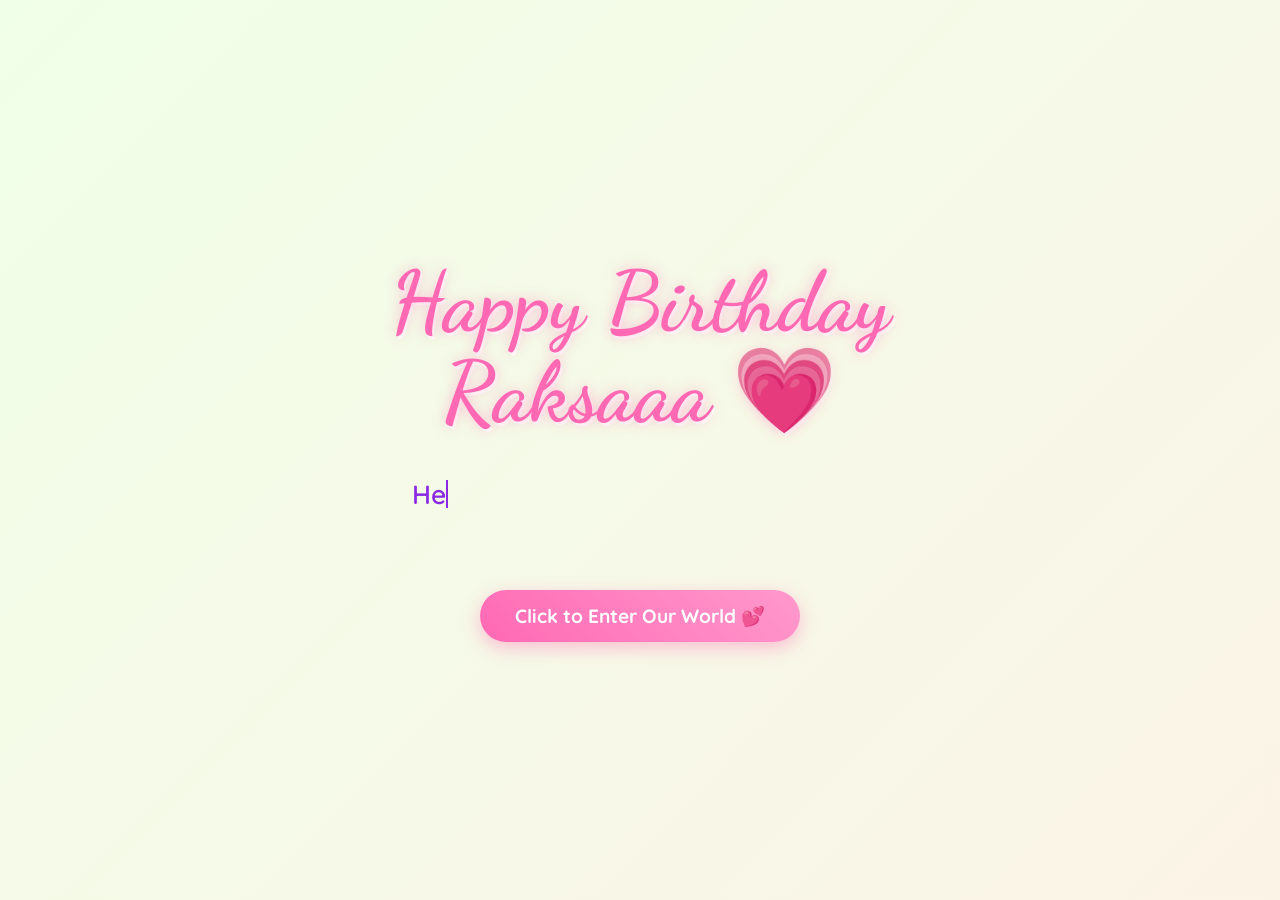
==== index.html @ 2706ee84 "done" ====
<!DOCTYPE html>
<html lang="en">
<head>
    <meta charset="UTF-8">
    <meta name="viewport" content="width=device-width, initial-scale=1, viewport-fit=cover">
    <meta name="theme-color" content="#ffe6f1">
    <title>Happy Birthday 🎂</title>
    <link rel="icon" href="data:image/svg+xml,<svg xmlns=%22http://www.w3.org/2000/svg%22 viewBox=%220 0 100 100%22><text y=%22.9em%22 font-size=%2290%22>🎂</text></svg>">
    <link rel="preconnect" href="https://fonts.googleapis.com">
    <link rel="preconnect" href="https://fonts.gstatic.com" crossorigin>
    <link href="https://fonts.googleapis.com/css2?family=Dancing+Script:wght@600;700&family=Quicksand:wght@500;600;700&display=swap" rel="stylesheet">
    <link rel="stylesheet" href="common.css">
    <link rel="stylesheet" href="style.css">
    <script src="common.js" defer></script>
    <script src="script.js" defer></script>
</head>
<body class="page-home">
    <main class="hero">
        <h1 class="title">Happy Birthday Raksaaa&nbsp;💗</h1>

        <p class="greeting" aria-label="Hey You Know What! You're the most adorable human I ever met! 💖">
            <span class="typed" aria-hidden="true"></span><span class="caret" aria-hidden="true"></span><span class="rest" aria-hidden="true"></span>
        </p>

        <button class="btn cta" type="button">Click to Enter Our World 💕</button>
    </main>
</body>
</html>
---- common.css ----
/* =========================================================
   Shared styles – tokens, background, buttons, effects
   ========================================================= */
:root {
    --pink: #ff69b4;
    --pink-soft: #ff99cc;
    --pink-deep: #e0489a;
    --purple: #8a2be2;
    --ink: #4a3a4f;
    --card: rgba(255, 255, 255, 0.88);
    --font-display: 'Dancing Script', 'Bubblegum Sans', cursive;
    --font-body: 'Quicksand', system-ui, -apple-system, 'Segoe UI', Roboto, Arial, sans-serif;
    --radius: 22px;
    --pad: clamp(1rem, 4.5vw, 2rem);
    --ease: cubic-bezier(0.4, 0, 0.2, 1);
}

*,
*::before,
*::after {
    box-sizing: border-box;
    margin: 0;
    padding: 0;
}

html {
    -webkit-text-size-adjust: 100%;
    text-size-adjust: 100%;
    scroll-behavior: smooth;
}

body {
    min-height: 100vh;
    min-height: 100dvh;
    font-family: var(--font-body);
    line-height: 1.55;
    color: var(--ink);
    background: linear-gradient(-45deg, #ffe6f1, #e8ecff, #fff0e6, #f0ffe8);
    background-size: 400% 400%;
    animation: gradientBG 18s ease infinite, pageIn 0.7s ease backwards;
    overflow-x: hidden;
    /* keep content clear of notches / rounded corners */
    padding:
        env(safe-area-inset-top) env(safe-area-inset-right) env(safe-area-inset-bottom) env(safe-area-inset-left);
    transition: opacity 0.55s ease;
}

body.leaving {
    opacity: 0;
}

img {
    display: block;
    max-width: 100%;
}

h1,
h2 {
    text-wrap: balance;
}

p {
    text-wrap: pretty;
}

/* ---------- Button ---------- */
.btn {
    display: inline-flex;
    align-items: center;
    justify-content: center;
    gap: 0.5em;
    min-height: 52px;
    max-width: 100%;
    padding: 0.85rem clamp(1.25rem, 5vw, 2.2rem);
    border: 0;
    border-radius: 999px;
    font: inherit;
    font-weight: 700;
    font-size: clamp(1rem, 0.94rem + 0.35vw, 1.2rem);
    line-height: 1.25;
    text-align: center;
    text-decoration: none;
    color: #fff;
    background: linear-gradient(45deg, var(--pink), var(--pink-soft));
    box-shadow: 0 6px 18px rgba(255, 105, 180, 0.4);
    cursor: pointer;
    transition: transform 0.25s var(--ease), box-shadow 0.25s var(--ease), background 0.3s;
    -webkit-tap-highlight-color: transparent;
    touch-action: manipulation;
}

.btn:active {
    transform: scale(0.96);
}

.btn:focus-visible,
[role='button']:focus-visible,
button:focus-visible,
a:focus-visible {
    outline: 3px solid #fff;
    outline-offset: 3px;
    box-shadow: 0 0 0 6px var(--pink);
}

@media (hover: hover) {
    .btn:hover {
        transform: translateY(-2px) scale(1.04);
        box-shadow: 0 10px 26px rgba(255, 105, 180, 0.55);
    }
}

/* ---------- Floating emoji layer ---------- */
.fx {
    position: fixed;
    inset: 0;
    overflow: hidden;
    pointer-events: none;
    z-index: 0;
}

.floaty {
    position: absolute;
    bottom: -3rem;
    line-height: 1;
    opacity: 0;
    will-change: transform, opacity;
    animation: rise var(--d, 10s) linear forwards;
}

.burst {
    position: fixed;
    left: 0;
    top: 0;
    line-height: 1;
    pointer-events: none;
    z-index: 50;
    will-change: transform, opacity;
    animation: burst 0.9s ease-out forwards;
}

/* ---------- Custom cursor (mouse only) ---------- */
.cursor {
    position: fixed;
    left: 0;
    top: 0;
    width: 28px;
    height: 28px;
    margin: -14px 0 0 -14px;
    pointer-events: none;
    z-index: 9999;
    opacity: 0;
    transition: opacity 0.2s;
}

.cursor.on {
    opacity: 1;
}

.cursor svg {
    width: 100%;
    height: 100%;
    filter: drop-shadow(0 0 5px rgba(255, 105, 180, 0.6));
    transition: transform 0.2s var(--ease);
}

.cursor.big svg {
    transform: scale(1.6);
}

.has-cursor,
.has-cursor * {
    cursor: none !important;
}

/* ---------- Keyframes ---------- */
@keyframes gradientBG {
    0%   { background-position: 0% 50%; }
    50%  { background-position: 100% 50%; }
    100% { background-position: 0% 50%; }
}

@keyframes pageIn {
    from { opacity: 0; }
    to   { opacity: 1; }
}

@keyframes rise {
    0%   { transform: translate3d(0, 0, 0) rotate(0deg); opacity: 0; }
    10%  { opacity: 0.9; }
    90%  { opacity: 0.9; }
    100% {
        transform: translate3d(var(--x, 0), calc(-100vh - 6rem), 0) rotate(var(--r, 180deg));
        opacity: 0;
    }
}

@keyframes burst {
    0% {
        transform: translate(var(--x), var(--y)) scale(0.4);
        opacity: 1;
    }
    100% {
        transform: translate(calc(var(--x) + var(--dx)), calc(var(--y) + var(--dy))) scale(1.25);
        opacity: 0;
    }
}

@keyframes fadeUp {
    from { opacity: 0; transform: translateY(24px); }
    to   { opacity: 1; transform: translateY(0); }
}

/* ---------- Respect "reduce motion" ---------- */
@media (prefers-reduced-motion: reduce) {
    *,
    *::before,
    *::after {
        animation-duration: 0.01ms !important;
        animation-iteration-count: 1 !important;
        transition-duration: 0.01ms !important;
        scroll-behavior: auto !important;
    }

    .fx {
        display: none;
    }
}
---- style.css ----
/* Landing page */
body.page-home {
    display: grid;
    place-items: center;
}

.hero {
    position: relative;
    z-index: 1;
    width: min(100%, 48rem);
    padding: clamp(1.5rem, 6vw, 3rem) var(--pad);
    display: flex;
    flex-direction: column;
    align-items: center;
    gap: clamp(1.25rem, 4vh, 2.25rem);
    text-align: center;
}

.title {
    font-family: var(--font-display);
    font-size: clamp(2.5rem, 10.5vw, 5.25rem);
    font-weight: 700;
    line-height: 1.08;
    color: var(--pink);
    text-shadow: 0 0 14px rgba(255, 105, 180, 0.45), 2px 3px 0 rgba(255, 255, 255, 0.8);
    animation: dropIn 1.1s cubic-bezier(0.34, 1.56, 0.64, 1) 0.1s backwards;
}

.greeting {
    font-size: clamp(1.05rem, 0.9rem + 1.6vw, 1.65rem);
    font-weight: 600;
    line-height: 1.5;
    color: var(--purple);
    max-width: 30ch;
}

/* the not-yet-typed text keeps its space, so nothing jumps while typing */
.rest {
    visibility: hidden;
}

.caret {
    display: inline-block;
    width: 0;
    height: 1.05em;
    border-right: 2px solid var(--purple);
    vertical-align: -0.15em;
    animation: blink 0.9s steps(1) infinite;
}

.caret.done {
    display: none;
}

.cta {
    animation: fadeUp 0.9s var(--ease) 1s backwards;
}

@keyframes dropIn {
    0%   { opacity: 0; transform: translateY(-50px) scale(0.9); }
    100% { opacity: 1; transform: translateY(0) scale(1); }
}

@keyframes blink {
    50% { opacity: 0; }
}

/* very short landscape phones: tighten spacing so everything still fits */
@media (max-height: 460px) {
    .hero { gap: 0.9rem; padding-block: 1rem; }
    .title { font-size: clamp(2rem, 8vh, 3rem); }
    .greeting { max-width: 46ch; }
}

/* large / TV screens */
@media (min-width: 1600px) {
    .hero { width: min(100%, 64rem); }
}
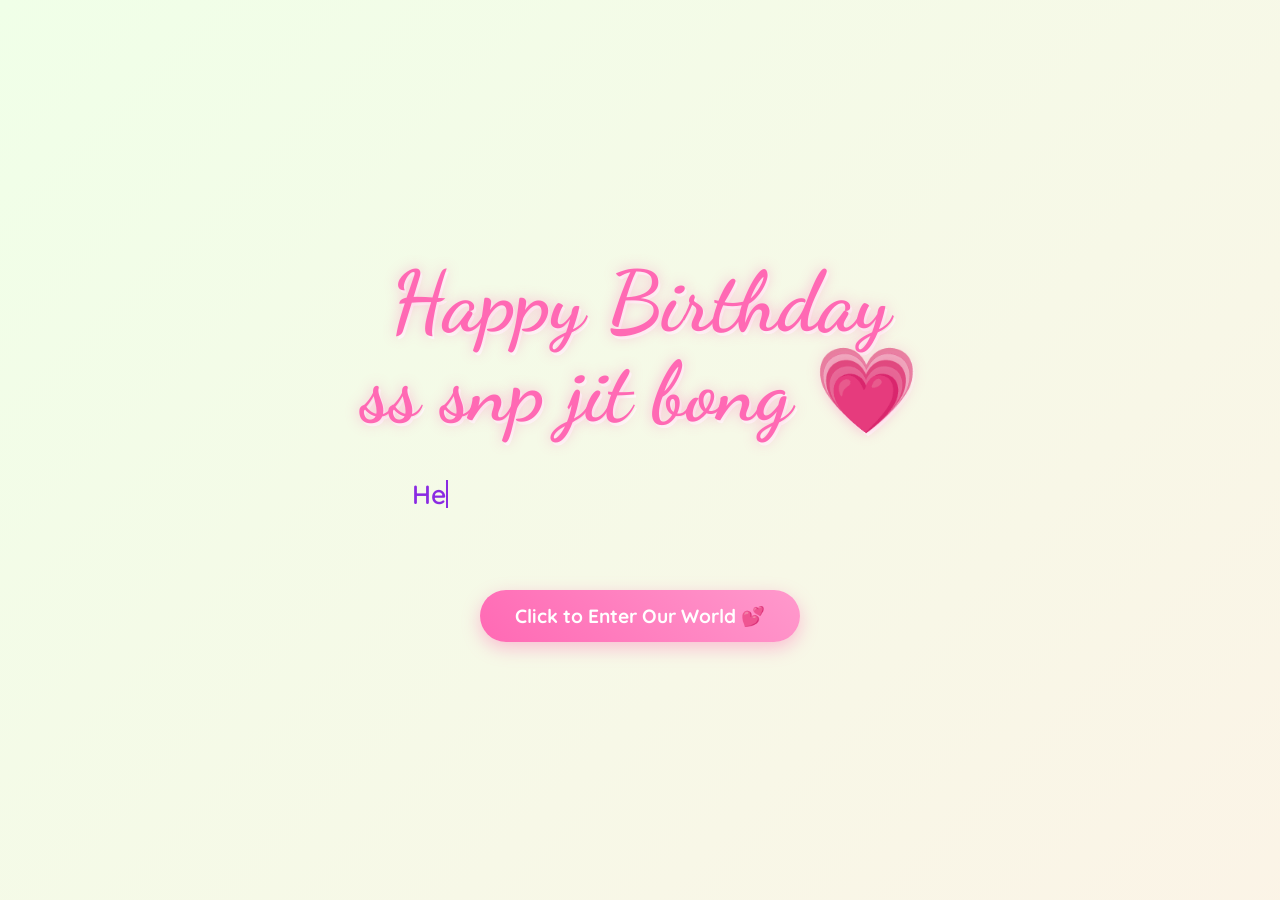
==== commit e3068adf: "doneee" ====
--- a/index.html
+++ b/index.html
@@ -16,7 +16,7 @@
 </head>
 <body class="page-home">
     <main class="hero">
-        <h1 class="title">Happy Birthday Raksaaa&nbsp;💗</h1>
+        <h1 class="title">Happy Birthday ss snp jit bong&nbsp;💗</h1>
 
         <p class="greeting" aria-label="Hey You Know What! You're the most adorable human I ever met! 💖">
             <span class="typed" aria-hidden="true"></span><span class="caret" aria-hidden="true"></span><span class="rest" aria-hidden="true"></span>
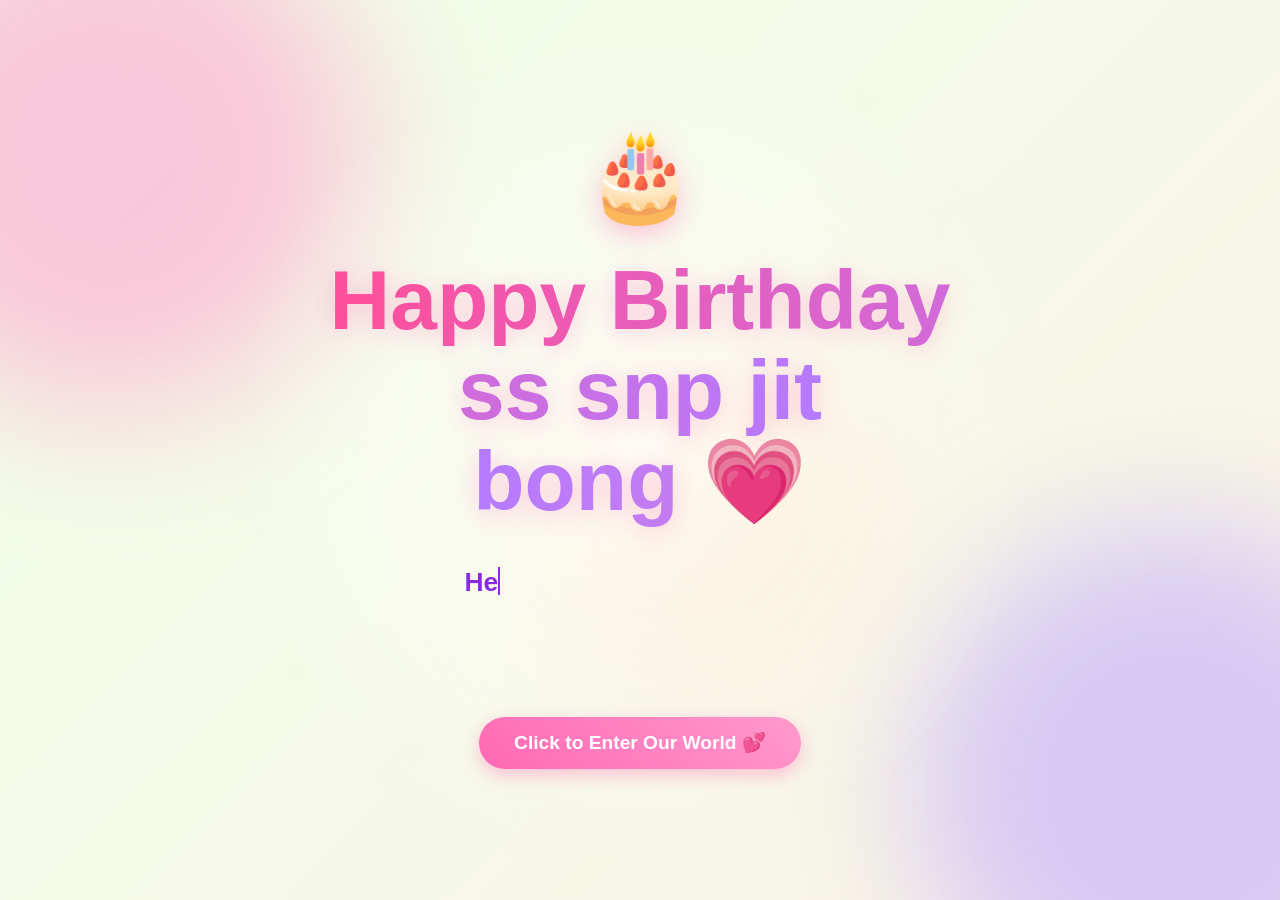
==== commit ee7426a0: "doneeeee" ====
--- a/index.html
+++ b/index.html
@@ -16,7 +16,8 @@
 </head>
 <body class="page-home">
     <main class="hero">
-        <h1 class="title">Happy Birthday ss snp jit bong&nbsp;💗</h1>
+        <div class="cake" aria-hidden="true">🎂</div>
+        <h1 class="title"><span class="grad-text">Happy Birthday ss snp jit bong</span>&nbsp;💗</h1>
 
         <p class="greeting" aria-label="Hey You Know What! You're the most adorable human I ever met! 💖">
             <span class="typed" aria-hidden="true"></span><span class="caret" aria-hidden="true"></span><span class="rest" aria-hidden="true"></span>
--- a/common.css
+++ b/common.css
@@ -1,6 +1,10 @@
+
 /* =========================================================
    Shared styles – tokens, background, buttons, effects
    ========================================================= */
+
+/* ---------- Colors, fonts, and shared settings ---------- */
+
 :root {
     --pink: #ff69b4;
     --pink-soft: #ff99cc;
@@ -8,12 +12,17 @@
     --purple: #8a2be2;
     --ink: #4a3a4f;
     --card: rgba(255, 255, 255, 0.88);
-    --font-display: 'Dancing Script', 'Bubblegum Sans', cursive;
-    --font-body: 'Quicksand', system-ui, -apple-system, 'Segoe UI', Roboto, Arial, sans-serif;
+
+    /* Clean and modern font */
+    --font-display: 'Poppins', sans-serif;
+    --font-body: 'Poppins', sans-serif;
+
     --radius: 22px;
     --pad: clamp(1rem, 4.5vw, 2rem);
     --ease: cubic-bezier(0.4, 0, 0.2, 1);
 }
+
+/* ---------- Reset ---------- */
 
 *,
 *::before,
@@ -32,16 +41,37 @@
 body {
     min-height: 100vh;
     min-height: 100dvh;
+
     font-family: var(--font-body);
-    line-height: 1.55;
+    font-size: 16px;
+    line-height: 1.65;
+    font-weight: 400;
+
     color: var(--ink);
-    background: linear-gradient(-45deg, #ffe6f1, #e8ecff, #fff0e6, #f0ffe8);
+
+    background: linear-gradient(
+        -45deg,
+        #ffe6f1,
+        #e8ecff,
+        #fff0e6,
+        #f0ffe8
+    );
+
     background-size: 400% 400%;
-    animation: gradientBG 18s ease infinite, pageIn 0.7s ease backwards;
+
+    animation:
+        gradientBG 18s ease infinite,
+        pageIn 0.7s ease backwards;
+
     overflow-x: hidden;
-    /* keep content clear of notches / rounded corners */
+
+    /* Keep content clear of notches and rounded corners */
     padding:
-        env(safe-area-inset-top) env(safe-area-inset-right) env(safe-area-inset-bottom) env(safe-area-inset-left);
+        env(safe-area-inset-top)
+        env(safe-area-inset-right)
+        env(safe-area-inset-bottom)
+        env(safe-area-inset-left);
+
     transition: opacity 0.55s ease;
 }
 
@@ -55,7 +85,11 @@
 }
 
 h1,
-h2 {
+h2,
+h3 {
+    font-family: var(--font-display);
+    font-weight: 600;
+    line-height: 1.3;
     text-wrap: balance;
 }
 
@@ -64,27 +98,50 @@
 }
 
 /* ---------- Button ---------- */
+
 .btn {
+    position: relative;
+    overflow: hidden;
+    isolation: isolate;
+
     display: inline-flex;
     align-items: center;
     justify-content: center;
     gap: 0.5em;
+
     min-height: 52px;
     max-width: 100%;
+
     padding: 0.85rem clamp(1.25rem, 5vw, 2.2rem);
+
     border: 0;
     border-radius: 999px;
-    font: inherit;
-    font-weight: 700;
+
+    font-family: inherit;
+    font-weight: 600;
     font-size: clamp(1rem, 0.94rem + 0.35vw, 1.2rem);
     line-height: 1.25;
+
     text-align: center;
     text-decoration: none;
+
     color: #fff;
-    background: linear-gradient(45deg, var(--pink), var(--pink-soft));
+
+    background: linear-gradient(
+        45deg,
+        var(--pink),
+        var(--pink-soft)
+    );
+
     box-shadow: 0 6px 18px rgba(255, 105, 180, 0.4);
+
     cursor: pointer;
-    transition: transform 0.25s var(--ease), box-shadow 0.25s var(--ease), background 0.3s;
+
+    transition:
+        transform 0.25s var(--ease),
+        box-shadow 0.25s var(--ease),
+        background 0.3s;
+
     -webkit-tap-highlight-color: transparent;
     touch-action: manipulation;
 }
@@ -110,6 +167,7 @@
 }
 
 /* ---------- Floating emoji layer ---------- */
+
 .fx {
     position: fixed;
     inset: 0;
@@ -121,9 +179,12 @@
 .floaty {
     position: absolute;
     bottom: -3rem;
+
     line-height: 1;
     opacity: 0;
+
     will-change: transform, opacity;
+
     animation: rise var(--d, 10s) linear forwards;
 }
 
@@ -131,23 +192,31 @@
     position: fixed;
     left: 0;
     top: 0;
+
     line-height: 1;
     pointer-events: none;
     z-index: 50;
+
     will-change: transform, opacity;
+
     animation: burst 0.9s ease-out forwards;
 }
 
 /* ---------- Custom cursor (mouse only) ---------- */
+
 .cursor {
     position: fixed;
     left: 0;
     top: 0;
+
     width: 28px;
     height: 28px;
+
     margin: -14px 0 0 -14px;
+
     pointer-events: none;
     z-index: 9999;
+
     opacity: 0;
     transition: opacity 0.2s;
 }
@@ -159,7 +228,11 @@
 .cursor svg {
     width: 100%;
     height: 100%;
-    filter: drop-shadow(0 0 5px rgba(255, 105, 180, 0.6));
+
+    filter: drop-shadow(
+        0 0 5px rgba(255, 105, 180, 0.6)
+    );
+
     transition: transform 0.2s var(--ease);
 }
 
@@ -173,44 +246,93 @@
 }
 
 /* ---------- Keyframes ---------- */
+
 @keyframes gradientBG {
-    0%   { background-position: 0% 50%; }
-    50%  { background-position: 100% 50%; }
-    100% { background-position: 0% 50%; }
+    0% {
+        background-position: 0% 50%;
+    }
+
+    50% {
+        background-position: 100% 50%;
+    }
+
+    100% {
+        background-position: 0% 50%;
+    }
 }
 
 @keyframes pageIn {
-    from { opacity: 0; }
-    to   { opacity: 1; }
+    from {
+        opacity: 0;
+    }
+
+    to {
+        opacity: 1;
+    }
 }
 
 @keyframes rise {
-    0%   { transform: translate3d(0, 0, 0) rotate(0deg); opacity: 0; }
-    10%  { opacity: 0.9; }
-    90%  { opacity: 0.9; }
+    0% {
+        transform: translate3d(0, 0, 0) rotate(0deg);
+        opacity: 0;
+    }
+
+    10% {
+        opacity: 0.9;
+    }
+
+    90% {
+        opacity: 0.9;
+    }
+
     100% {
-        transform: translate3d(var(--x, 0), calc(-100vh - 6rem), 0) rotate(var(--r, 180deg));
+        transform:
+            translate3d(
+                var(--x, 0),
+                calc(-100vh - 6rem),
+                0
+            )
+            rotate(var(--r, 180deg));
+
         opacity: 0;
     }
 }
 
 @keyframes burst {
     0% {
-        transform: translate(var(--x), var(--y)) scale(0.4);
+        transform:
+            translate(var(--x), var(--y))
+            scale(0.4);
+
         opacity: 1;
     }
+
     100% {
-        transform: translate(calc(var(--x) + var(--dx)), calc(var(--y) + var(--dy))) scale(1.25);
+        transform:
+            translate(
+                calc(var(--x) + var(--dx)),
+                calc(var(--y) + var(--dy))
+            )
+            scale(1.25);
+
         opacity: 0;
     }
 }
 
 @keyframes fadeUp {
-    from { opacity: 0; transform: translateY(24px); }
-    to   { opacity: 1; transform: translateY(0); }
-}
-
-/* ---------- Respect "reduce motion" ---------- */
+    from {
+        opacity: 0;
+        transform: translateY(24px);
+    }
+
+    to {
+        opacity: 1;
+        transform: translateY(0);
+    }
+}
+
+/* ---------- Respect reduced motion ---------- */
+
 @media (prefers-reduced-motion: reduce) {
     *,
     *::before,
@@ -225,3 +347,179 @@
         display: none;
     }
 }
+
+/* =========================================================
+   Cool layer: aurora, shine, gradient text, trail
+   ========================================================= */
+
+/* ---------- Aurora background ---------- */
+
+.aurora {
+    position: fixed;
+    inset: 0;
+
+    overflow: hidden;
+    pointer-events: none;
+    z-index: 0;
+}
+
+.aurora i {
+    position: absolute;
+
+    width: min(60vw, 520px);
+    aspect-ratio: 1;
+
+    border-radius: 50%;
+    filter: blur(70px);
+    opacity: 0.55;
+
+    will-change: transform;
+
+    animation: drift 24s ease-in-out infinite alternate;
+}
+
+.aurora i:nth-child(1) {
+    background: #ff9ccf;
+    top: -12%;
+    left: -12%;
+}
+
+.aurora i:nth-child(2) {
+    background: #b9a4ff;
+    bottom: -16%;
+    right: -12%;
+
+    animation-duration: 30s;
+}
+
+.aurora i:nth-child(3) {
+    background: #ffd6a5;
+    top: 38%;
+    left: 42%;
+
+    width: min(40vw, 340px);
+    opacity: 0.4;
+
+    animation-duration: 36s;
+}
+
+@keyframes drift {
+    to {
+        transform: translate3d(8vw, 6vh, 0) scale(1.18);
+    }
+}
+
+/* ---------- Light sweep across buttons ---------- */
+
+.btn::before {
+    content: '';
+
+    position: absolute;
+    inset: 0;
+    z-index: -1;
+
+    background: linear-gradient(
+        110deg,
+        transparent 30%,
+        rgba(255, 255, 255, 0.6) 50%,
+        transparent 70%
+    );
+
+    translate: -120% 0;
+
+    animation: shine 3.8s ease-in-out 1.5s infinite;
+}
+
+@keyframes shine {
+    0% {
+        translate: -120% 0;
+    }
+
+    40%,
+    100% {
+        translate: 120% 0;
+    }
+}
+
+/* ---------- Gradient headline ---------- */
+
+.grad-text {
+    background: linear-gradient(
+        90deg,
+        #ff4f9a,
+        #b57bff,
+        #ff7eb6,
+        #ff4f9a
+    );
+
+    background-size: 250% 100%;
+
+    -webkit-background-clip: text;
+    background-clip: text;
+
+    color: transparent;
+    -webkit-text-fill-color: transparent;
+
+    animation: shimmer 7s linear infinite;
+
+    filter: drop-shadow(
+        0 4px 12px rgba(255, 105, 180, 0.35)
+    );
+}
+
+@keyframes shimmer {
+    to {
+        background-position: -250% 0;
+    }
+}
+
+/* ---------- Sparkle trail behind the mouse ---------- */
+
+.trail {
+    position: fixed;
+    left: 0;
+    top: 0;
+
+    line-height: 1;
+    pointer-events: none;
+    z-index: 9998;
+
+    animation: trail 0.85s ease-out forwards;
+}
+
+@keyframes trail {
+    from {
+        transform:
+            translate(var(--x), var(--y))
+            scale(1);
+
+        opacity: 0.9;
+    }
+
+    to {
+        transform:
+            translate(
+                calc(var(--x) + var(--dx)),
+                calc(var(--y) + 26px)
+            )
+            scale(0.3);
+
+        opacity: 0;
+    }
+}
+
+/* ---------- Reduced motion for cool effects ---------- */
+
+@media (prefers-reduced-motion: reduce) {
+    .aurora i {
+        animation: none;
+    }
+
+    .btn::before {
+        display: none;
+    }
+
+    .grad-text {
+        animation: none;
+    }
+}
--- a/style.css
+++ b/style.css
@@ -22,7 +22,6 @@
     font-weight: 700;
     line-height: 1.08;
     color: var(--pink);
-    text-shadow: 0 0 14px rgba(255, 105, 180, 0.45), 2px 3px 0 rgba(255, 255, 255, 0.8);
     animation: dropIn 1.1s cubic-bezier(0.34, 1.56, 0.64, 1) 0.1s backwards;
 }
 
@@ -76,3 +75,45 @@
 @media (min-width: 1600px) {
     .hero { width: min(100%, 64rem); }
 }
+
+/* ---- cool extras ---- */
+.hero::before {
+    content: '';
+    position: absolute;
+    inset: -8% -4%;
+    z-index: -1;
+    border-radius: 50%;
+    background: radial-gradient(closest-side, rgba(255, 255, 255, 0.75), rgba(255, 255, 255, 0));
+    animation: halo 5s ease-in-out infinite;
+}
+
+.cake {
+    font-size: clamp(3.4rem, 15vw, 5.5rem);
+    line-height: 1;
+    filter: drop-shadow(0 8px 14px rgba(255, 105, 180, 0.4));
+    animation: cakeIn 1.1s cubic-bezier(0.34, 1.56, 0.64, 1) backwards, cakeBob 3.2s ease-in-out 1.2s infinite;
+}
+
+.cta {
+    animation: fadeUp 0.9s var(--ease) 1s backwards, ring 2.4s ease-out 2s infinite;
+}
+
+@keyframes halo {
+    0%, 100% { transform: scale(0.95); opacity: 0.7; }
+    50%      { transform: scale(1.06); opacity: 1; }
+}
+
+@keyframes cakeIn {
+    from { opacity: 0; transform: scale(0) rotate(-30deg); }
+    to   { opacity: 1; transform: none; }
+}
+
+@keyframes cakeBob {
+    0%, 100% { transform: translateY(0) rotate(-4deg); }
+    50%      { transform: translateY(-10px) rotate(4deg); }
+}
+
+@keyframes ring {
+    0%   { box-shadow: 0 6px 18px rgba(255, 105, 180, 0.4), 0 0 0 0 rgba(255, 105, 180, 0.55); }
+    70%, 100% { box-shadow: 0 6px 18px rgba(255, 105, 180, 0.4), 0 0 0 22px rgba(255, 105, 180, 0); }
+}
